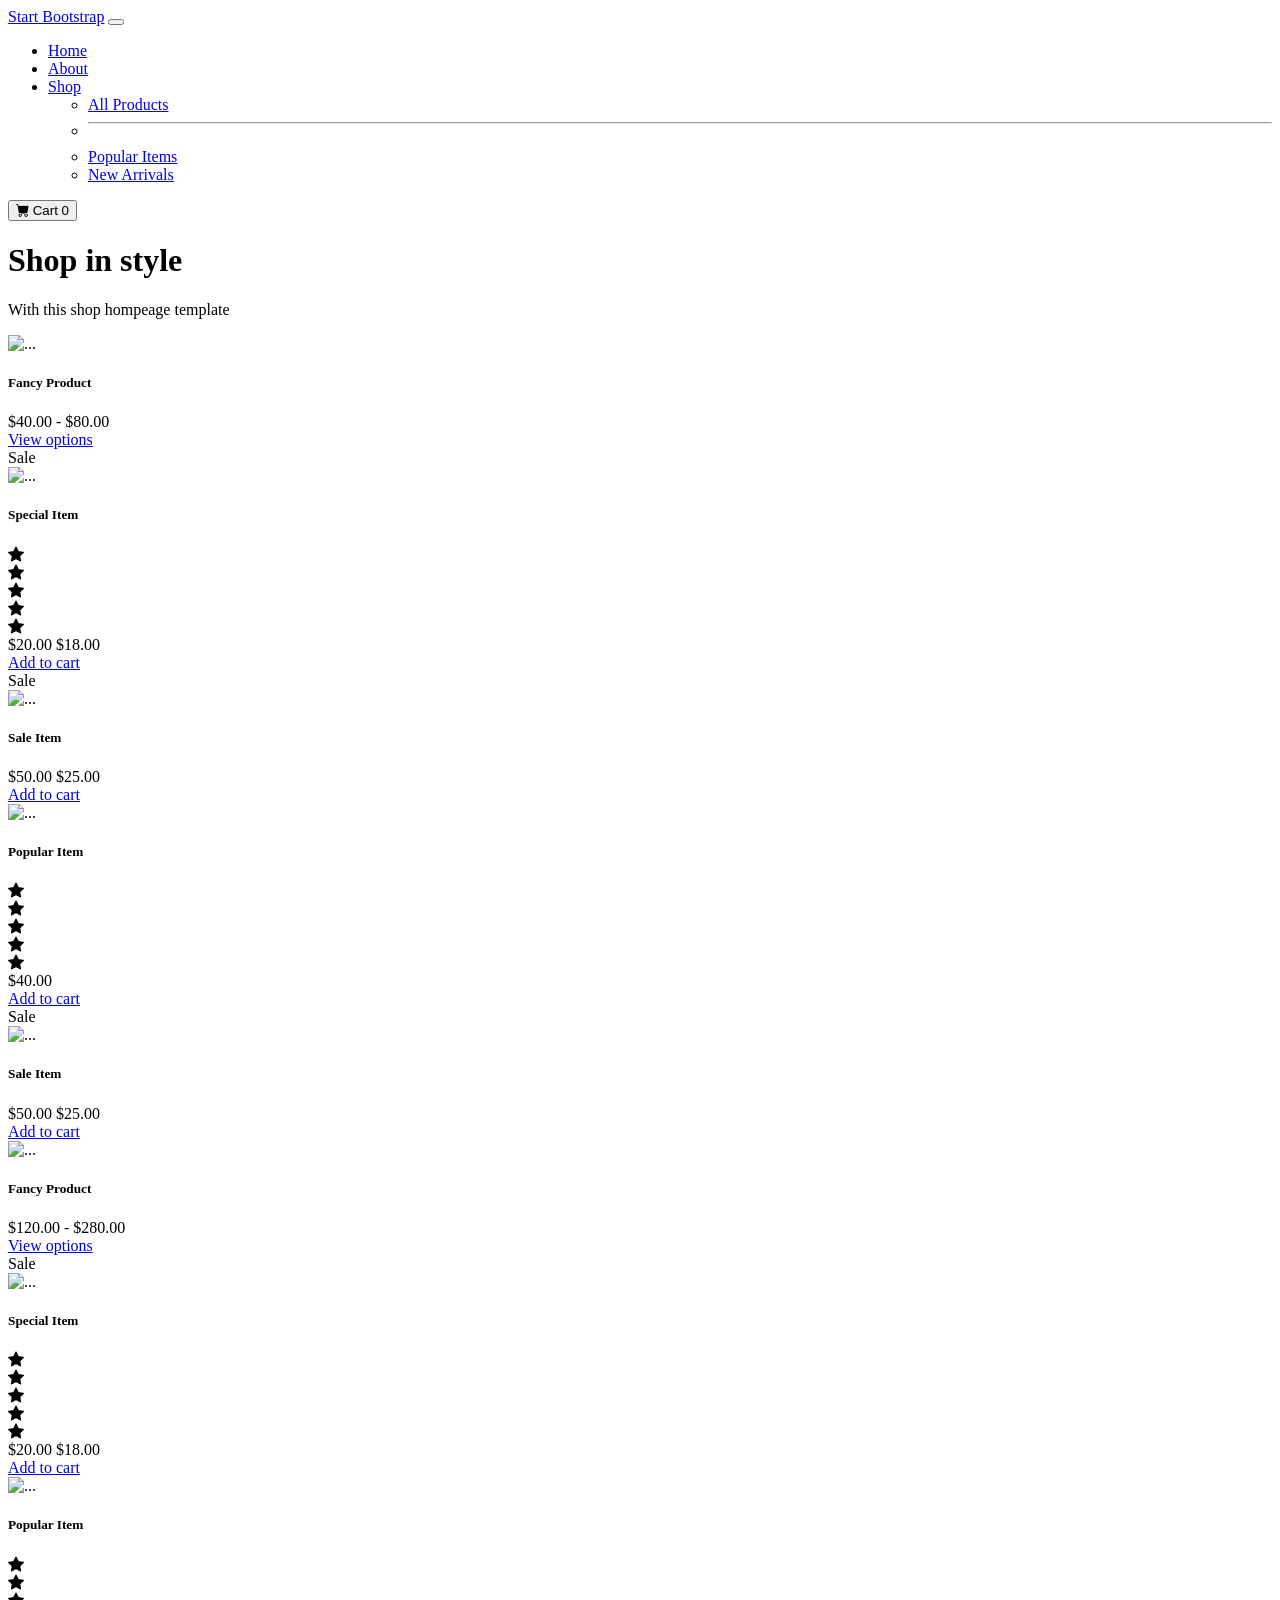
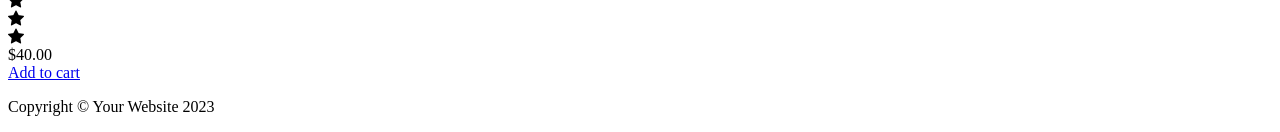
==== WebApplication1/wwwroot/index.html @ 753f81e5 "Add bootstrap template" ====
<!DOCTYPE html>
<html lang="en">
    <head>
        <meta charset="utf-8" />
        <meta name="viewport" content="width=device-width, initial-scale=1, shrink-to-fit=no" />
        <meta name="description" content="" />
        <meta name="author" content="" />
        <title>Shop Homepage - Start Bootstrap Template</title>
        <!-- Favicon-->
        <link rel="icon" type="image/x-icon" href="assets/favicon.ico" />
        <!-- Bootstrap icons-->
        <link href="https://cdn.jsdelivr.net/npm/bootstrap-icons@1.5.0/font/bootstrap-icons.css" rel="stylesheet" />
        <!-- Core theme CSS (includes Bootstrap)-->
        <link href="css/styles.css" rel="stylesheet" />
    </head>
    <body>
        <!-- Navigation-->
        <nav class="navbar navbar-expand-lg navbar-light bg-light">
            <div class="container px-4 px-lg-5">
                <a class="navbar-brand" href="#!">Start Bootstrap</a>
                <button class="navbar-toggler" type="button" data-bs-toggle="collapse" data-bs-target="#navbarSupportedContent" aria-controls="navbarSupportedContent" aria-expanded="false" aria-label="Toggle navigation"><span class="navbar-toggler-icon"></span></button>
                <div class="collapse navbar-collapse" id="navbarSupportedContent">
                    <ul class="navbar-nav me-auto mb-2 mb-lg-0 ms-lg-4">
                        <li class="nav-item"><a class="nav-link active" aria-current="page" href="#!">Home</a></li>
                        <li class="nav-item"><a class="nav-link" href="#!">About</a></li>
                        <li class="nav-item dropdown">
                            <a class="nav-link dropdown-toggle" id="navbarDropdown" href="#" role="button" data-bs-toggle="dropdown" aria-expanded="false">Shop</a>
                            <ul class="dropdown-menu" aria-labelledby="navbarDropdown">
                                <li><a class="dropdown-item" href="#!">All Products</a></li>
                                <li><hr class="dropdown-divider" /></li>
                                <li><a class="dropdown-item" href="#!">Popular Items</a></li>
                                <li><a class="dropdown-item" href="#!">New Arrivals</a></li>
                            </ul>
                        </li>
                    </ul>
                    <form class="d-flex">
                        <button class="btn btn-outline-dark" type="submit">
                            <i class="bi-cart-fill me-1"></i>
                            Cart
                            <span class="badge bg-dark text-white ms-1 rounded-pill">0</span>
                        </button>
                    </form>
                </div>
            </div>
        </nav>
        <!-- Header-->
        <header class="bg-dark py-5">
            <div class="container px-4 px-lg-5 my-5">
                <div class="text-center text-white">
                    <h1 class="display-4 fw-bolder">Shop in style</h1>
                    <p class="lead fw-normal text-white-50 mb-0">With this shop hompeage template</p>
                </div>
            </div>
        </header>
        <!-- Section-->
        <section class="py-5">
            <div class="container px-4 px-lg-5 mt-5">
                <div class="row gx-4 gx-lg-5 row-cols-2 row-cols-md-3 row-cols-xl-4 justify-content-center">
                    <div class="col mb-5">
                        <div class="card h-100">
                            <!-- Product image-->
                            <img class="card-img-top" src="https://dummyimage.com/450x300/dee2e6/6c757d.jpg" alt="..." />
                            <!-- Product details-->
                            <div class="card-body p-4">
                                <div class="text-center">
                                    <!-- Product name-->
                                    <h5 class="fw-bolder">Fancy Product</h5>
                                    <!-- Product price-->
                                    $40.00 - $80.00
                                </div>
                            </div>
                            <!-- Product actions-->
                            <div class="card-footer p-4 pt-0 border-top-0 bg-transparent">
                                <div class="text-center"><a class="btn btn-outline-dark mt-auto" href="#">View options</a></div>
                            </div>
                        </div>
                    </div>
                    <div class="col mb-5">
                        <div class="card h-100">
                            <!-- Sale badge-->
                            <div class="badge bg-dark text-white position-absolute" style="top: 0.5rem; right: 0.5rem">Sale</div>
                            <!-- Product image-->
                            <img class="card-img-top" src="https://dummyimage.com/450x300/dee2e6/6c757d.jpg" alt="..." />
                            <!-- Product details-->
                            <div class="card-body p-4">
                                <div class="text-center">
                                    <!-- Product name-->
                                    <h5 class="fw-bolder">Special Item</h5>
                                    <!-- Product reviews-->
                                    <div class="d-flex justify-content-center small text-warning mb-2">
                                        <div class="bi-star-fill"></div>
                                        <div class="bi-star-fill"></div>
                                        <div class="bi-star-fill"></div>
                                        <div class="bi-star-fill"></div>
                                        <div class="bi-star-fill"></div>
                                    </div>
                                    <!-- Product price-->
                                    <span class="text-muted text-decoration-line-through">$20.00</span>
                                    $18.00
                                </div>
                            </div>
                            <!-- Product actions-->
                            <div class="card-footer p-4 pt-0 border-top-0 bg-transparent">
                                <div class="text-center"><a class="btn btn-outline-dark mt-auto" href="#">Add to cart</a></div>
                            </div>
                        </div>
                    </div>
                    <div class="col mb-5">
                        <div class="card h-100">
                            <!-- Sale badge-->
                            <div class="badge bg-dark text-white position-absolute" style="top: 0.5rem; right: 0.5rem">Sale</div>
                            <!-- Product image-->
                            <img class="card-img-top" src="https://dummyimage.com/450x300/dee2e6/6c757d.jpg" alt="..." />
                            <!-- Product details-->
                            <div class="card-body p-4">
                                <div class="text-center">
                                    <!-- Product name-->
                                    <h5 class="fw-bolder">Sale Item</h5>
                                    <!-- Product price-->
                                    <span class="text-muted text-decoration-line-through">$50.00</span>
                                    $25.00
                                </div>
                            </div>
                            <!-- Product actions-->
                            <div class="card-footer p-4 pt-0 border-top-0 bg-transparent">
                                <div class="text-center"><a class="btn btn-outline-dark mt-auto" href="#">Add to cart</a></div>
                            </div>
                        </div>
                    </div>
                    <div class="col mb-5">
                        <div class="card h-100">
                            <!-- Product image-->
                            <img class="card-img-top" src="https://dummyimage.com/450x300/dee2e6/6c757d.jpg" alt="..." />
                            <!-- Product details-->
                            <div class="card-body p-4">
                                <div class="text-center">
                                    <!-- Product name-->
                                    <h5 class="fw-bolder">Popular Item</h5>
                                    <!-- Product reviews-->
                                    <div class="d-flex justify-content-center small text-warning mb-2">
                                        <div class="bi-star-fill"></div>
                                        <div class="bi-star-fill"></div>
                                        <div class="bi-star-fill"></div>
                                        <div class="bi-star-fill"></div>
                                        <div class="bi-star-fill"></div>
                                    </div>
                                    <!-- Product price-->
                                    $40.00
                                </div>
                            </div>
                            <!-- Product actions-->
                            <div class="card-footer p-4 pt-0 border-top-0 bg-transparent">
                                <div class="text-center"><a class="btn btn-outline-dark mt-auto" href="#">Add to cart</a></div>
                            </div>
                        </div>
                    </div>
                    <div class="col mb-5">
                        <div class="card h-100">
                            <!-- Sale badge-->
                            <div class="badge bg-dark text-white position-absolute" style="top: 0.5rem; right: 0.5rem">Sale</div>
                            <!-- Product image-->
                            <img class="card-img-top" src="https://dummyimage.com/450x300/dee2e6/6c757d.jpg" alt="..." />
                            <!-- Product details-->
                            <div class="card-body p-4">
                                <div class="text-center">
                                    <!-- Product name-->
                                    <h5 class="fw-bolder">Sale Item</h5>
                                    <!-- Product price-->
                                    <span class="text-muted text-decoration-line-through">$50.00</span>
                                    $25.00
                                </div>
                            </div>
                            <!-- Product actions-->
                            <div class="card-footer p-4 pt-0 border-top-0 bg-transparent">
                                <div class="text-center"><a class="btn btn-outline-dark mt-auto" href="#">Add to cart</a></div>
                            </div>
                        </div>
                    </div>
                    <div class="col mb-5">
                        <div class="card h-100">
                            <!-- Product image-->
                            <img class="card-img-top" src="https://dummyimage.com/450x300/dee2e6/6c757d.jpg" alt="..." />
                            <!-- Product details-->
                            <div class="card-body p-4">
                                <div class="text-center">
                                    <!-- Product name-->
                                    <h5 class="fw-bolder">Fancy Product</h5>
                                    <!-- Product price-->
                                    $120.00 - $280.00
                                </div>
                            </div>
                            <!-- Product actions-->
                            <div class="card-footer p-4 pt-0 border-top-0 bg-transparent">
                                <div class="text-center"><a class="btn btn-outline-dark mt-auto" href="#">View options</a></div>
                            </div>
                        </div>
                    </div>
                    <div class="col mb-5">
                        <div class="card h-100">
                            <!-- Sale badge-->
                            <div class="badge bg-dark text-white position-absolute" style="top: 0.5rem; right: 0.5rem">Sale</div>
                            <!-- Product image-->
                            <img class="card-img-top" src="https://dummyimage.com/450x300/dee2e6/6c757d.jpg" alt="..." />
                            <!-- Product details-->
                            <div class="card-body p-4">
                                <div class="text-center">
                                    <!-- Product name-->
                                    <h5 class="fw-bolder">Special Item</h5>
                                    <!-- Product reviews-->
                                    <div class="d-flex justify-content-center small text-warning mb-2">
                                        <div class="bi-star-fill"></div>
                                        <div class="bi-star-fill"></div>
                                        <div class="bi-star-fill"></div>
                                        <div class="bi-star-fill"></div>
                                        <div class="bi-star-fill"></div>
                                    </div>
                                    <!-- Product price-->
                                    <span class="text-muted text-decoration-line-through">$20.00</span>
                                    $18.00
                                </div>
                            </div>
                            <!-- Product actions-->
                            <div class="card-footer p-4 pt-0 border-top-0 bg-transparent">
                                <div class="text-center"><a class="btn btn-outline-dark mt-auto" href="#">Add to cart</a></div>
                            </div>
                        </div>
                    </div>
                    <div class="col mb-5">
                        <div class="card h-100">
                            <!-- Product image-->
                            <img class="card-img-top" src="https://dummyimage.com/450x300/dee2e6/6c757d.jpg" alt="..." />
                            <!-- Product details-->
                            <div class="card-body p-4">
                                <div class="text-center">
                                    <!-- Product name-->
                                    <h5 class="fw-bolder">Popular Item</h5>
                                    <!-- Product reviews-->
                                    <div class="d-flex justify-content-center small text-warning mb-2">
                                        <div class="bi-star-fill"></div>
                                        <div class="bi-star-fill"></div>
                                        <div class="bi-star-fill"></div>
                                        <div class="bi-star-fill"></div>
                                        <div class="bi-star-fill"></div>
                                    </div>
                                    <!-- Product price-->
                                    $40.00
                                </div>
                            </div>
                            <!-- Product actions-->
                            <div class="card-footer p-4 pt-0 border-top-0 bg-transparent">
                                <div class="text-center"><a class="btn btn-outline-dark mt-auto" href="#">Add to cart</a></div>
                            </div>
                        </div>
                    </div>
                </div>
            </div>
        </section>
        <!-- Footer-->
        <footer class="py-5 bg-dark">
            <div class="container"><p class="m-0 text-center text-white">Copyright &copy; Your Website 2023</p></div>
        </footer>
        <!-- Bootstrap core JS-->
        <script src="https://cdn.jsdelivr.net/npm/bootstrap@5.2.3/dist/js/bootstrap.bundle.min.js"></script>
        <!-- Core theme JS-->
        <script src="js/scripts.js"></script>
    </body>
</html>
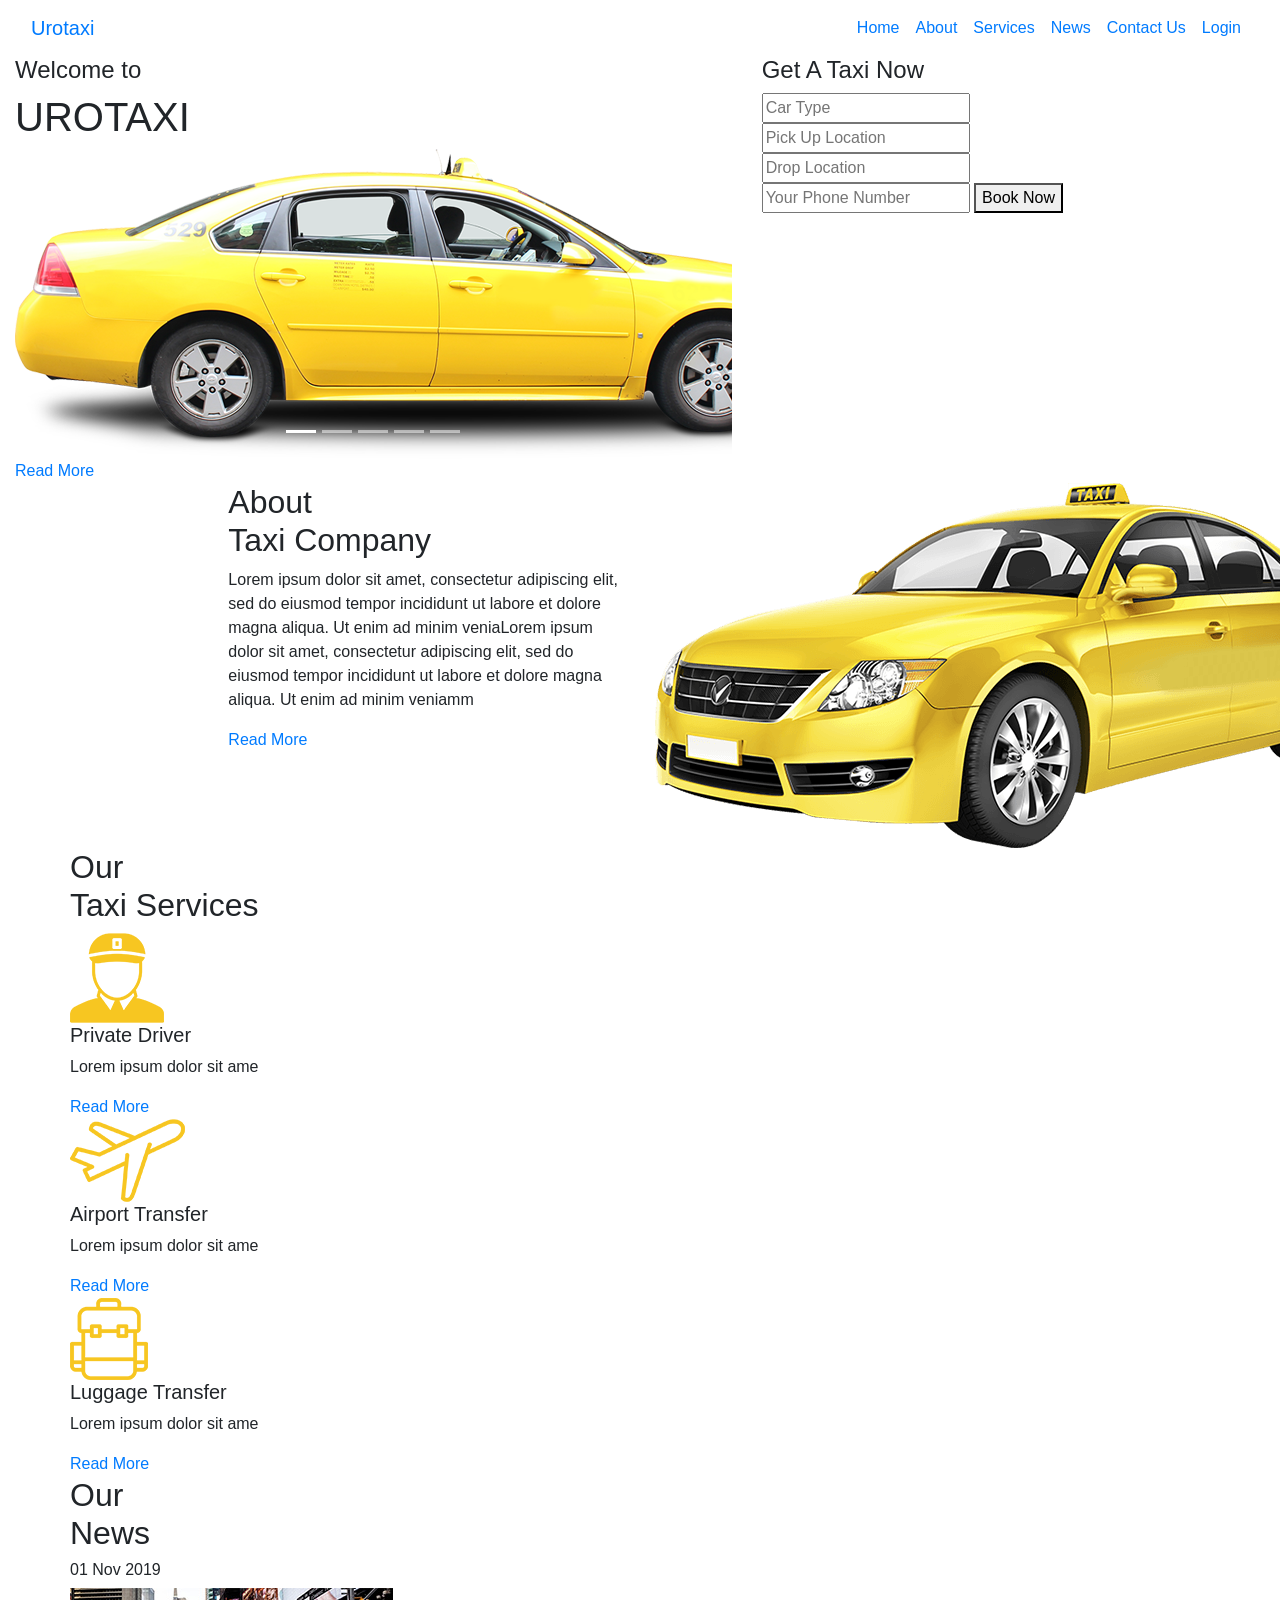
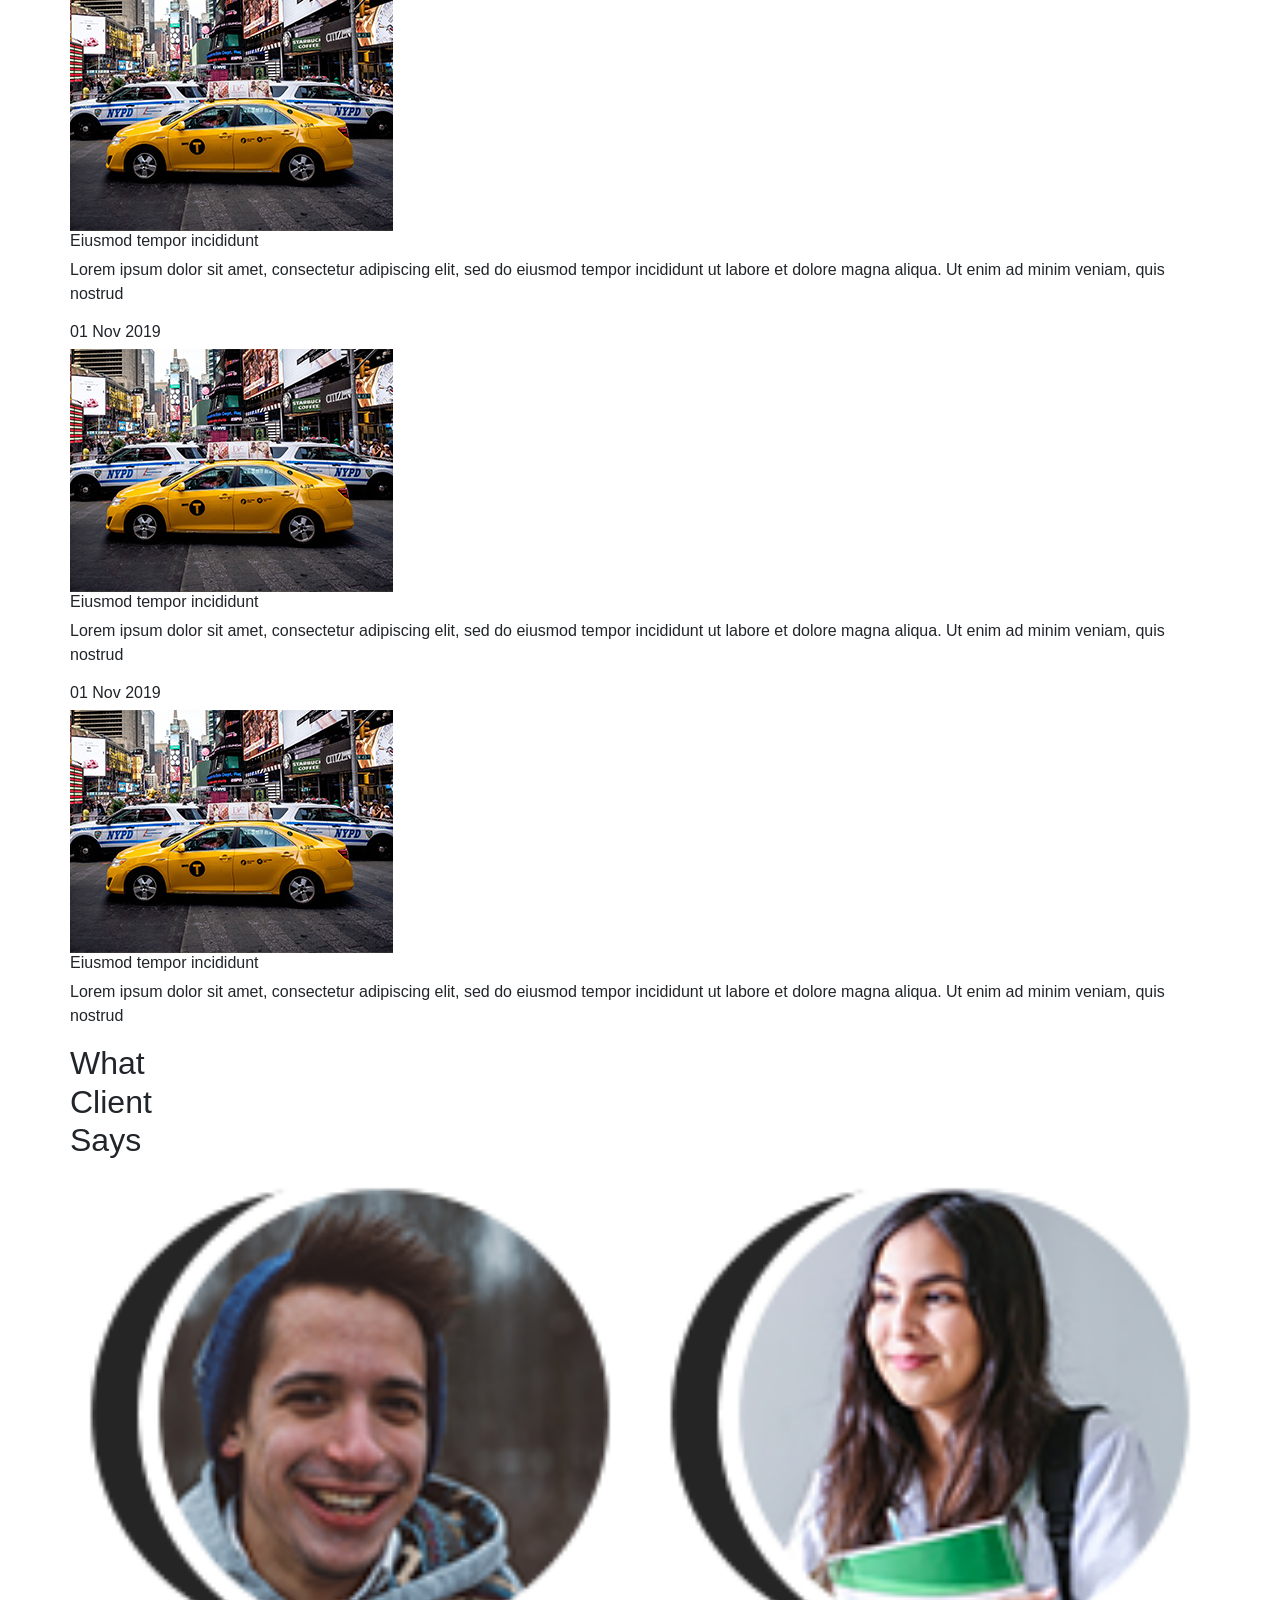
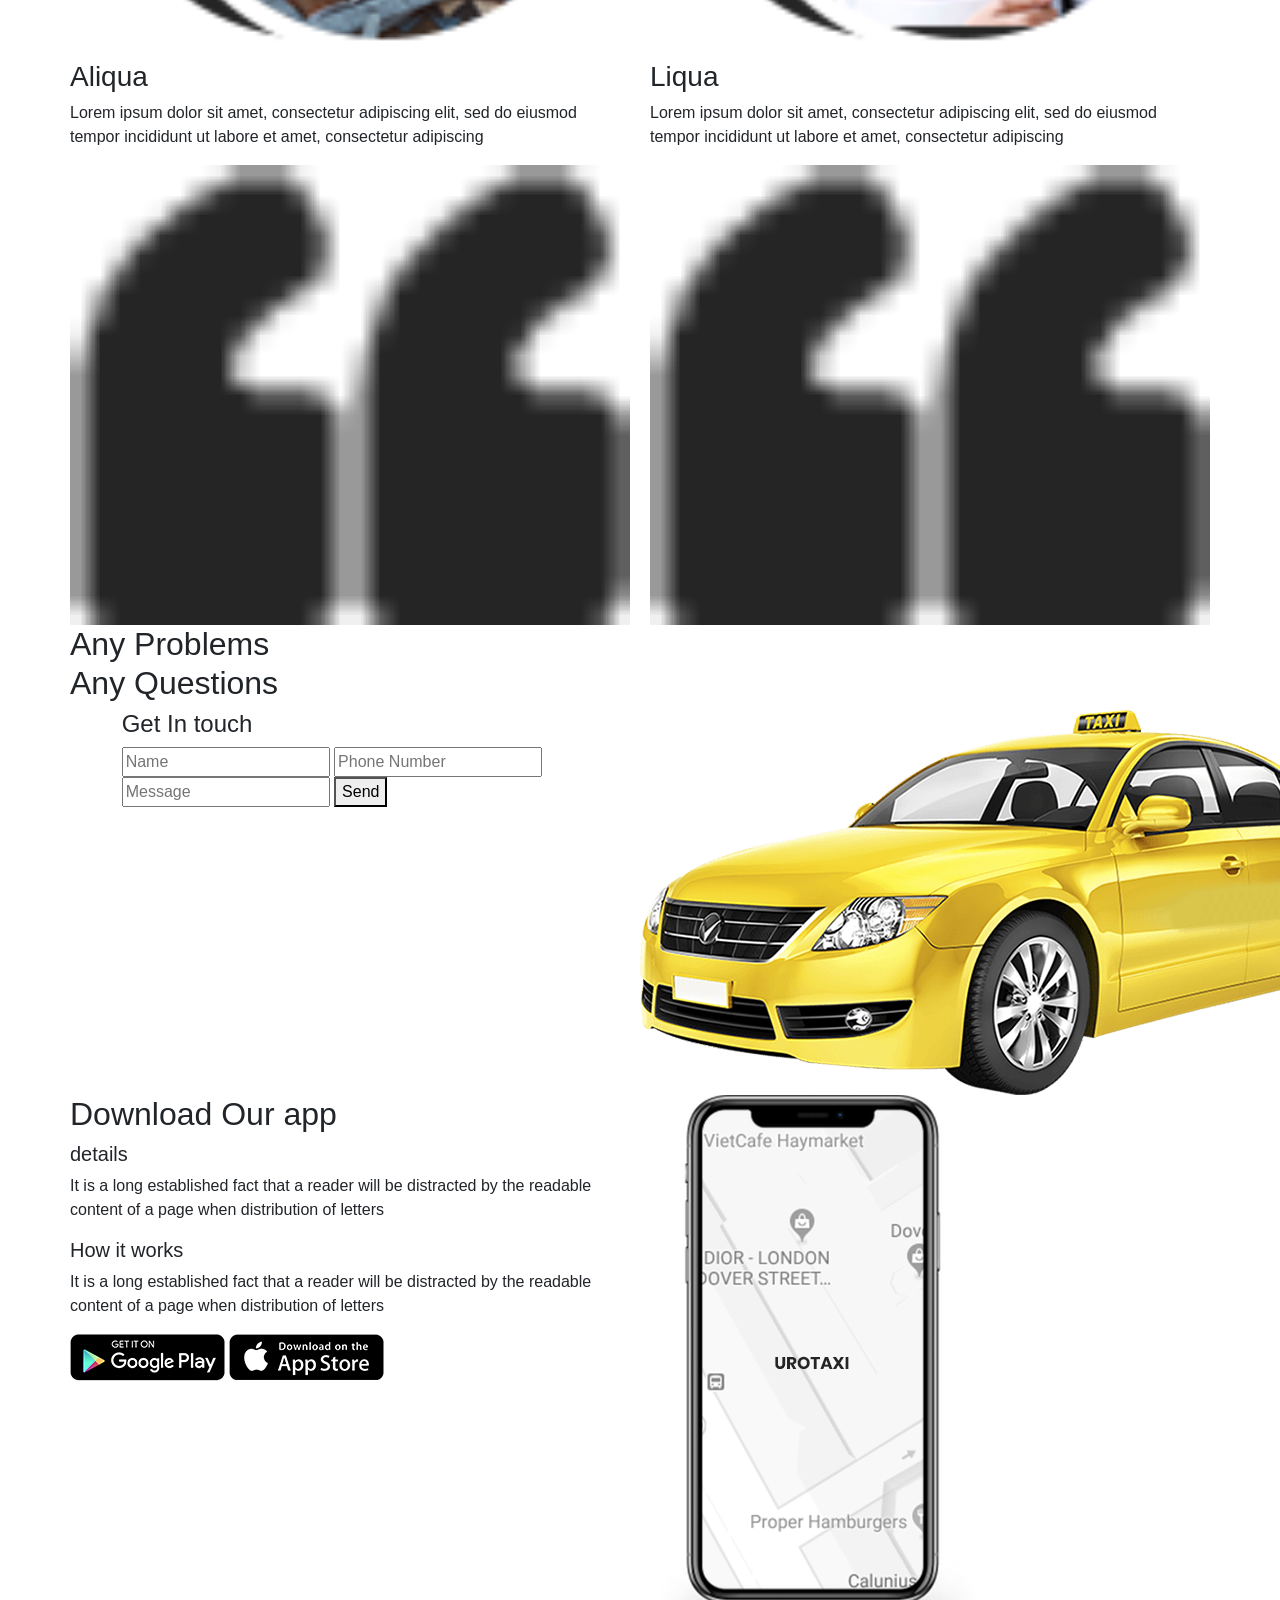
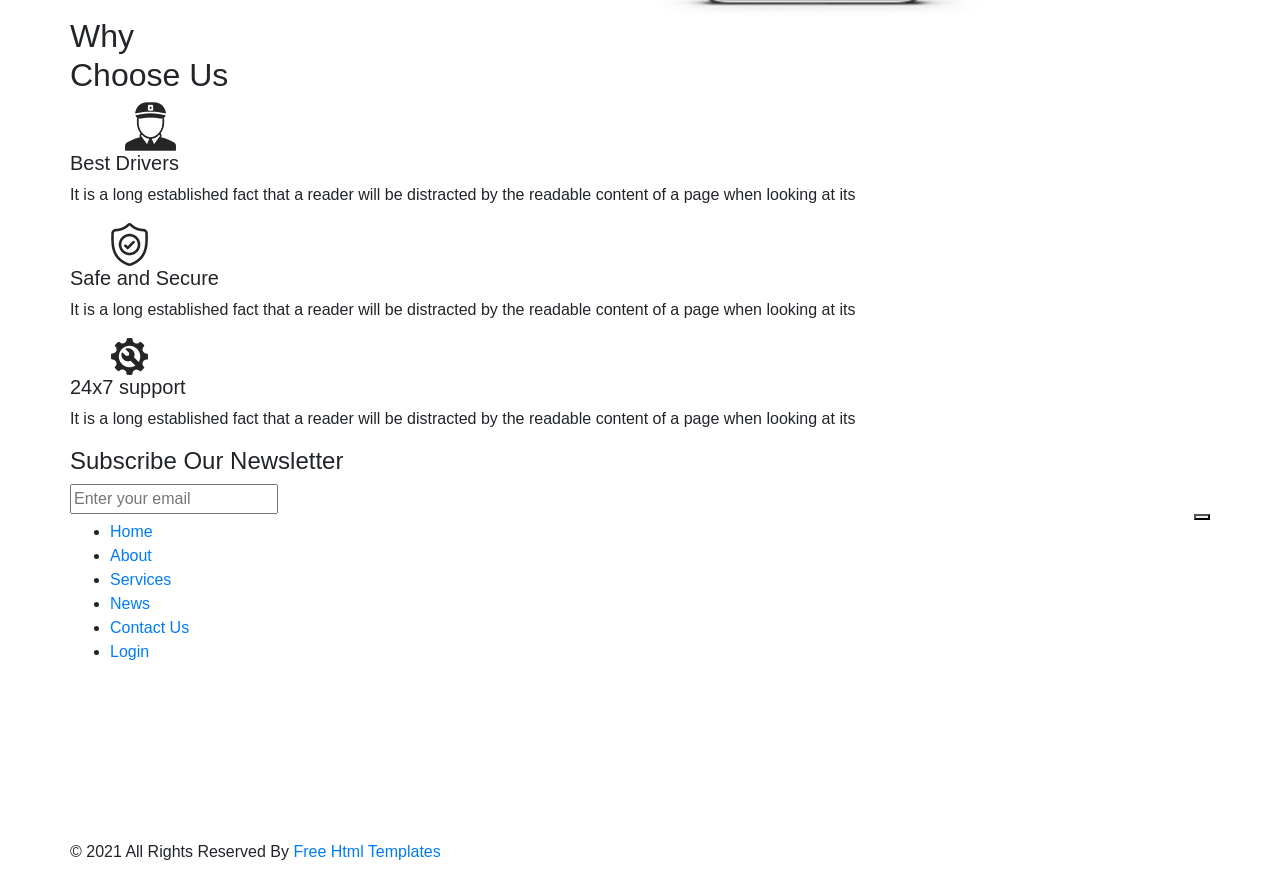
==== commit 51f9c376: "Change UI" ====
--- a/WebApplication1/wwwroot/index.html
+++ b/WebApplication1/wwwroot/index.html
@@ -1,267 +1,632 @@
 <!DOCTYPE html>
-<html lang="en">
-    <head>
-        <meta charset="utf-8" />
-        <meta name="viewport" content="width=device-width, initial-scale=1, shrink-to-fit=no" />
-        <meta name="description" content="" />
-        <meta name="author" content="" />
-        <title>Shop Homepage - Start Bootstrap Template</title>
-        <!-- Favicon-->
-        <link rel="icon" type="image/x-icon" href="assets/favicon.ico" />
-        <!-- Bootstrap icons-->
-        <link href="https://cdn.jsdelivr.net/npm/bootstrap-icons@1.5.0/font/bootstrap-icons.css" rel="stylesheet" />
-        <!-- Core theme CSS (includes Bootstrap)-->
-        <link href="css/styles.css" rel="stylesheet" />
-    </head>
-    <body>
-        <!-- Navigation-->
-        <nav class="navbar navbar-expand-lg navbar-light bg-light">
-            <div class="container px-4 px-lg-5">
-                <a class="navbar-brand" href="#!">Start Bootstrap</a>
-                <button class="navbar-toggler" type="button" data-bs-toggle="collapse" data-bs-target="#navbarSupportedContent" aria-controls="navbarSupportedContent" aria-expanded="false" aria-label="Toggle navigation"><span class="navbar-toggler-icon"></span></button>
-                <div class="collapse navbar-collapse" id="navbarSupportedContent">
-                    <ul class="navbar-nav me-auto mb-2 mb-lg-0 ms-lg-4">
-                        <li class="nav-item"><a class="nav-link active" aria-current="page" href="#!">Home</a></li>
-                        <li class="nav-item"><a class="nav-link" href="#!">About</a></li>
-                        <li class="nav-item dropdown">
-                            <a class="nav-link dropdown-toggle" id="navbarDropdown" href="#" role="button" data-bs-toggle="dropdown" aria-expanded="false">Shop</a>
-                            <ul class="dropdown-menu" aria-labelledby="navbarDropdown">
-                                <li><a class="dropdown-item" href="#!">All Products</a></li>
-                                <li><hr class="dropdown-divider" /></li>
-                                <li><a class="dropdown-item" href="#!">Popular Items</a></li>
-                                <li><a class="dropdown-item" href="#!">New Arrivals</a></li>
-                            </ul>
-                        </li>
-                    </ul>
-                    <form class="d-flex">
-                        <button class="btn btn-outline-dark" type="submit">
-                            <i class="bi-cart-fill me-1"></i>
-                            Cart
-                            <span class="badge bg-dark text-white ms-1 rounded-pill">0</span>
-                        </button>
-                    </form>
+<html>
+
+<head>
+  <!-- Basic -->
+  <meta charset="utf-8" />
+  <meta http-equiv="X-UA-Compatible" content="IE=edge" />
+  <!-- Mobile Metas -->
+  <meta name="viewport" content="width=device-width, initial-scale=1, shrink-to-fit=no" />
+  <!-- Site Metas -->
+  <meta name="keywords" content="" />
+  <meta name="description" content="" />
+  <meta name="author" content="" />
+
+  <title>Urotaxi</title>
+
+
+  <!-- slider stylesheet -->
+  <link rel="stylesheet" type="text/css" href="https://cdnjs.cloudflare.com/ajax/libs/OwlCarousel2/2.3.4/assets/owl.carousel.min.css" />
+
+  <!-- bootstrap core css -->
+  <link rel="stylesheet" type="text/css" href="css/bootstrap.css" />
+
+  <!-- fonts style -->
+  <link href="https://fonts.googleapis.com/css?family=Poppins:400,700&display=swap" rel="stylesheet">
+
+  <!-- Custom styles for this template -->
+  <link href="css/style.css" rel="stylesheet" />
+  <!-- responsive style -->
+  <link href="css/responsive.css" rel="stylesheet" />
+</head>
+
+<body>
+
+  <div class="hero_area">
+    <!-- header section strats -->
+    <header class="header_section">
+      <div class="container-fluid">
+        <nav class="navbar navbar-expand-lg custom_nav-container ">
+          <a class="navbar-brand" href="index.html">
+            <span>
+              Urotaxi
+            </span>
+          </a>
+          <button class="navbar-toggler" type="button" data-toggle="collapse" data-target="#navbarSupportedContent" aria-controls="navbarSupportedContent" aria-expanded="false" aria-label="Toggle navigation">
+            <span class="navbar-toggler-icon"></span>
+          </button>
+
+          <div class="collapse navbar-collapse" id="navbarSupportedContent">
+            <div class="d-flex ml-auto flex-column flex-lg-row align-items-center">
+              <ul class="navbar-nav  ">
+                <li class="nav-item active">
+                  <a class="nav-link" href="index.html">Home <span class="sr-only">(current)</span></a>
+                </li>
+                <li class="nav-item">
+                  <a class="nav-link" href="about.html"> About</a>
+                </li>
+                <li class="nav-item">
+                  <a class="nav-link" href="service.html"> Services </a>
+                </li>
+                <li class="nav-item">
+                  <a class="nav-link" href="news.html"> News</a>
+                </li>
+                <li class="nav-item">
+                  <a class="nav-link" href="contact.html">Contact Us</a>
+                </li>
+                <li class="nav-item">
+                  <a class="nav-link" href="#">Login</a>
+                </li>
+              </ul>
+            </div>
+          </div>
+        </nav>
+      </div>
+    </header>
+    <!-- end header section -->
+    <!-- slider section -->
+    <section class=" slider_section ">
+      <div class="container-fluid">
+        <div class="row">
+          <div class="col-md-7 ">
+            <div class="box">
+              <div class="detail-box">
+                <h4>
+                  Welcome to
+                </h4>
+                <h1>
+                  UROTAXI
+                </h1>
+              </div>
+              <div id="carouselExampleIndicators" class="carousel slide" data-ride="carousel">
+                <ol class="carousel-indicators">
+                  <li data-target="#carouselExampleIndicators" data-slide-to="0" class="active"></li>
+                  <li data-target="#carouselExampleIndicators" data-slide-to="1"></li>
+                  <li data-target="#carouselExampleIndicators" data-slide-to="2"></li>
+                  <li data-target="#carouselExampleIndicators" data-slide-to="3"></li>
+                  <li data-target="#carouselExampleIndicators" data-slide-to="4"></li>
+                </ol>
+                <div class="carousel-inner">
+                  <div class="carousel-item active">
+
+                    <div class="img-box">
+                      <img src="images/slider-img.png" alt="">
+                    </div>
+                  </div>
+                  <div class="carousel-item">
+                    <div class="img-box">
+                      <img src="images/slider-img.png" alt="">
+                    </div>
+                  </div>
+                  <div class="carousel-item">
+                    <div class="img-box">
+                      <img src="images/slider-img.png" alt="">
+                    </div>
+                  </div>
+                  <div class="carousel-item">
+                    <div class="img-box">
+                      <img src="images/slider-img.png" alt="">
+                    </div>
+                  </div>
+                  <div class="carousel-item">
+                    <div class="img-box">
+                      <img src="images/slider-img.png" alt="">
+                    </div>
+                  </div>
                 </div>
-            </div>
-        </nav>
-        <!-- Header-->
-        <header class="bg-dark py-5">
-            <div class="container px-4 px-lg-5 my-5">
-                <div class="text-center text-white">
-                    <h1 class="display-4 fw-bolder">Shop in style</h1>
-                    <p class="lead fw-normal text-white-50 mb-0">With this shop hompeage template</p>
+              </div>
+
+              <div class="btn-box">
+                <a href="" class="btn-1">
+                  Read More
+                </a>
+              </div>
+            </div>
+          </div>
+          <div class="col-lg-4 col-md-5 ">
+            <div class="slider_form">
+              <h4>
+                Get A Taxi Now
+              </h4>
+              <form action="">
+                <input type="text" placeholder="Car Type">
+                <input type="text" placeholder="Pick Up Location">
+                <input type="text" placeholder="Drop Location">
+                <div class="btm_input">
+                  <input type="text" placeholder="Your Phone Number">
+                  <button>Book Now</button>
                 </div>
-            </div>
-        </header>
-        <!-- Section-->
-        <section class="py-5">
-            <div class="container px-4 px-lg-5 mt-5">
-                <div class="row gx-4 gx-lg-5 row-cols-2 row-cols-md-3 row-cols-xl-4 justify-content-center">
-                    <div class="col mb-5">
-                        <div class="card h-100">
-                            <!-- Product image-->
-                            <img class="card-img-top" src="https://dummyimage.com/450x300/dee2e6/6c757d.jpg" alt="..." />
-                            <!-- Product details-->
-                            <div class="card-body p-4">
-                                <div class="text-center">
-                                    <!-- Product name-->
-                                    <h5 class="fw-bolder">Fancy Product</h5>
-                                    <!-- Product price-->
-                                    $40.00 - $80.00
-                                </div>
-                            </div>
-                            <!-- Product actions-->
-                            <div class="card-footer p-4 pt-0 border-top-0 bg-transparent">
-                                <div class="text-center"><a class="btn btn-outline-dark mt-auto" href="#">View options</a></div>
-                            </div>
-                        </div>
-                    </div>
-                    <div class="col mb-5">
-                        <div class="card h-100">
-                            <!-- Sale badge-->
-                            <div class="badge bg-dark text-white position-absolute" style="top: 0.5rem; right: 0.5rem">Sale</div>
-                            <!-- Product image-->
-                            <img class="card-img-top" src="https://dummyimage.com/450x300/dee2e6/6c757d.jpg" alt="..." />
-                            <!-- Product details-->
-                            <div class="card-body p-4">
-                                <div class="text-center">
-                                    <!-- Product name-->
-                                    <h5 class="fw-bolder">Special Item</h5>
-                                    <!-- Product reviews-->
-                                    <div class="d-flex justify-content-center small text-warning mb-2">
-                                        <div class="bi-star-fill"></div>
-                                        <div class="bi-star-fill"></div>
-                                        <div class="bi-star-fill"></div>
-                                        <div class="bi-star-fill"></div>
-                                        <div class="bi-star-fill"></div>
-                                    </div>
-                                    <!-- Product price-->
-                                    <span class="text-muted text-decoration-line-through">$20.00</span>
-                                    $18.00
-                                </div>
-                            </div>
-                            <!-- Product actions-->
-                            <div class="card-footer p-4 pt-0 border-top-0 bg-transparent">
-                                <div class="text-center"><a class="btn btn-outline-dark mt-auto" href="#">Add to cart</a></div>
-                            </div>
-                        </div>
-                    </div>
-                    <div class="col mb-5">
-                        <div class="card h-100">
-                            <!-- Sale badge-->
-                            <div class="badge bg-dark text-white position-absolute" style="top: 0.5rem; right: 0.5rem">Sale</div>
-                            <!-- Product image-->
-                            <img class="card-img-top" src="https://dummyimage.com/450x300/dee2e6/6c757d.jpg" alt="..." />
-                            <!-- Product details-->
-                            <div class="card-body p-4">
-                                <div class="text-center">
-                                    <!-- Product name-->
-                                    <h5 class="fw-bolder">Sale Item</h5>
-                                    <!-- Product price-->
-                                    <span class="text-muted text-decoration-line-through">$50.00</span>
-                                    $25.00
-                                </div>
-                            </div>
-                            <!-- Product actions-->
-                            <div class="card-footer p-4 pt-0 border-top-0 bg-transparent">
-                                <div class="text-center"><a class="btn btn-outline-dark mt-auto" href="#">Add to cart</a></div>
-                            </div>
-                        </div>
-                    </div>
-                    <div class="col mb-5">
-                        <div class="card h-100">
-                            <!-- Product image-->
-                            <img class="card-img-top" src="https://dummyimage.com/450x300/dee2e6/6c757d.jpg" alt="..." />
-                            <!-- Product details-->
-                            <div class="card-body p-4">
-                                <div class="text-center">
-                                    <!-- Product name-->
-                                    <h5 class="fw-bolder">Popular Item</h5>
-                                    <!-- Product reviews-->
-                                    <div class="d-flex justify-content-center small text-warning mb-2">
-                                        <div class="bi-star-fill"></div>
-                                        <div class="bi-star-fill"></div>
-                                        <div class="bi-star-fill"></div>
-                                        <div class="bi-star-fill"></div>
-                                        <div class="bi-star-fill"></div>
-                                    </div>
-                                    <!-- Product price-->
-                                    $40.00
-                                </div>
-                            </div>
-                            <!-- Product actions-->
-                            <div class="card-footer p-4 pt-0 border-top-0 bg-transparent">
-                                <div class="text-center"><a class="btn btn-outline-dark mt-auto" href="#">Add to cart</a></div>
-                            </div>
-                        </div>
-                    </div>
-                    <div class="col mb-5">
-                        <div class="card h-100">
-                            <!-- Sale badge-->
-                            <div class="badge bg-dark text-white position-absolute" style="top: 0.5rem; right: 0.5rem">Sale</div>
-                            <!-- Product image-->
-                            <img class="card-img-top" src="https://dummyimage.com/450x300/dee2e6/6c757d.jpg" alt="..." />
-                            <!-- Product details-->
-                            <div class="card-body p-4">
-                                <div class="text-center">
-                                    <!-- Product name-->
-                                    <h5 class="fw-bolder">Sale Item</h5>
-                                    <!-- Product price-->
-                                    <span class="text-muted text-decoration-line-through">$50.00</span>
-                                    $25.00
-                                </div>
-                            </div>
-                            <!-- Product actions-->
-                            <div class="card-footer p-4 pt-0 border-top-0 bg-transparent">
-                                <div class="text-center"><a class="btn btn-outline-dark mt-auto" href="#">Add to cart</a></div>
-                            </div>
-                        </div>
-                    </div>
-                    <div class="col mb-5">
-                        <div class="card h-100">
-                            <!-- Product image-->
-                            <img class="card-img-top" src="https://dummyimage.com/450x300/dee2e6/6c757d.jpg" alt="..." />
-                            <!-- Product details-->
-                            <div class="card-body p-4">
-                                <div class="text-center">
-                                    <!-- Product name-->
-                                    <h5 class="fw-bolder">Fancy Product</h5>
-                                    <!-- Product price-->
-                                    $120.00 - $280.00
-                                </div>
-                            </div>
-                            <!-- Product actions-->
-                            <div class="card-footer p-4 pt-0 border-top-0 bg-transparent">
-                                <div class="text-center"><a class="btn btn-outline-dark mt-auto" href="#">View options</a></div>
-                            </div>
-                        </div>
-                    </div>
-                    <div class="col mb-5">
-                        <div class="card h-100">
-                            <!-- Sale badge-->
-                            <div class="badge bg-dark text-white position-absolute" style="top: 0.5rem; right: 0.5rem">Sale</div>
-                            <!-- Product image-->
-                            <img class="card-img-top" src="https://dummyimage.com/450x300/dee2e6/6c757d.jpg" alt="..." />
-                            <!-- Product details-->
-                            <div class="card-body p-4">
-                                <div class="text-center">
-                                    <!-- Product name-->
-                                    <h5 class="fw-bolder">Special Item</h5>
-                                    <!-- Product reviews-->
-                                    <div class="d-flex justify-content-center small text-warning mb-2">
-                                        <div class="bi-star-fill"></div>
-                                        <div class="bi-star-fill"></div>
-                                        <div class="bi-star-fill"></div>
-                                        <div class="bi-star-fill"></div>
-                                        <div class="bi-star-fill"></div>
-                                    </div>
-                                    <!-- Product price-->
-                                    <span class="text-muted text-decoration-line-through">$20.00</span>
-                                    $18.00
-                                </div>
-                            </div>
-                            <!-- Product actions-->
-                            <div class="card-footer p-4 pt-0 border-top-0 bg-transparent">
-                                <div class="text-center"><a class="btn btn-outline-dark mt-auto" href="#">Add to cart</a></div>
-                            </div>
-                        </div>
-                    </div>
-                    <div class="col mb-5">
-                        <div class="card h-100">
-                            <!-- Product image-->
-                            <img class="card-img-top" src="https://dummyimage.com/450x300/dee2e6/6c757d.jpg" alt="..." />
-                            <!-- Product details-->
-                            <div class="card-body p-4">
-                                <div class="text-center">
-                                    <!-- Product name-->
-                                    <h5 class="fw-bolder">Popular Item</h5>
-                                    <!-- Product reviews-->
-                                    <div class="d-flex justify-content-center small text-warning mb-2">
-                                        <div class="bi-star-fill"></div>
-                                        <div class="bi-star-fill"></div>
-                                        <div class="bi-star-fill"></div>
-                                        <div class="bi-star-fill"></div>
-                                        <div class="bi-star-fill"></div>
-                                    </div>
-                                    <!-- Product price-->
-                                    $40.00
-                                </div>
-                            </div>
-                            <!-- Product actions-->
-                            <div class="card-footer p-4 pt-0 border-top-0 bg-transparent">
-                                <div class="text-center"><a class="btn btn-outline-dark mt-auto" href="#">Add to cart</a></div>
-                            </div>
-                        </div>
-                    </div>
+              </form>
+            </div>
+          </div>
+        </div>
+      </div>
+
+    </section>
+    <!-- end slider section -->
+  </div>
+
+  <!-- about section -->
+
+  <section class="about_section layout_padding">
+    <div class="container-fluid">
+      <div class="row">
+        <div class="col-lg-4 col-md-5 offset-lg-2 offset-md-1">
+          <div class="detail-box">
+            <h2>
+              About <br>
+              Taxi Company
+            </h2>
+            <p>
+              Lorem ipsum dolor sit amet, consectetur adipiscing elit, sed do eiusmod tempor incididunt ut labore et dolore magna aliqua. Ut enim ad minim veniaLorem ipsum dolor sit amet, consectetur adipiscing elit, sed do eiusmod tempor incididunt ut labore et dolore magna aliqua. Ut enim ad minim veniamm
+            </p>
+            <a href="">
+              Read More
+            </a>
+          </div>
+        </div>
+        <div class="col-md-6">
+          <div class="img-box">
+            <img src="images/about-img.png" alt="">
+          </div>
+        </div>
+      </div>
+    </div>
+  </section>
+
+  <!-- end about section -->
+
+  <!-- service section -->
+
+  <section class="service_section layout_padding">
+    <div class="container">
+      <div class="heading_container">
+        <h2>
+          Our <br>
+          Taxi Services
+        </h2>
+      </div>
+      <div class="service_container">
+        <div class="box">
+          <div class="img-box">
+            <img src="images/delivery-man.png" alt="">
+          </div>
+          <div class="detail-box">
+            <h5>
+              Private Driver
+            </h5>
+            <p>
+              Lorem ipsum dolor sit ame
+            </p>
+            <a href="">
+              Read More
+            </a>
+          </div>
+        </div>
+        <div class="box">
+          <div class="img-box">
+            <img src="images/airplane.png" alt="">
+          </div>
+          <div class="detail-box">
+            <h5>
+              Airport Transfer
+            </h5>
+            <p>
+              Lorem ipsum dolor sit ame
+            </p>
+            <a href="">
+              Read More
+            </a>
+          </div>
+        </div>
+        <div class="box">
+          <div class="img-box">
+            <img src="images/backpack.png" alt="">
+          </div>
+          <div class="detail-box">
+            <h5>
+              Luggage Transfer
+            </h5>
+            <p>
+              Lorem ipsum dolor sit ame
+            </p>
+            <a href="">
+              Read More
+            </a>
+          </div>
+        </div>
+      </div>
+    </div>
+  </section>
+
+  <!-- end service section -->
+
+  <!-- news section -->
+
+  <section class="news_section layout_padding">
+    <div class="container">
+      <div class="heading_container">
+        <h2>
+          Our <br>
+          News
+        </h2>
+      </div>
+      <div class="news_container">
+        <div class="box">
+          <div class="date-box">
+            <h6>
+              01 Nov 2019
+            </h6>
+          </div>
+          <div class="img-box">
+            <img src="images/news-img.jpg" alt="">
+          </div>
+          <div class="detail-box">
+            <h6>
+              Eiusmod tempor incididunt
+            </h6>
+            <p>
+              Lorem ipsum dolor sit amet, consectetur adipiscing elit, sed do eiusmod tempor incididunt ut labore et dolore magna aliqua. Ut enim ad minim veniam, quis nostrud
+            </p>
+          </div>
+        </div>
+        <div class="box">
+          <div class="date-box">
+            <h6>
+              01 Nov 2019
+            </h6>
+          </div>
+          <div class="img-box">
+            <img src="images/news-img.jpg" alt="">
+          </div>
+          <div class="detail-box">
+            <h6>
+              Eiusmod tempor incididunt
+            </h6>
+            <p>
+              Lorem ipsum dolor sit amet, consectetur adipiscing elit, sed do eiusmod tempor incididunt ut labore et dolore magna aliqua. Ut enim ad minim veniam, quis nostrud
+            </p>
+          </div>
+        </div>
+        <div class="box">
+          <div class="date-box">
+            <h6>
+              01 Nov 2019
+            </h6>
+          </div>
+          <div class="img-box">
+            <img src="images/news-img.jpg" alt="">
+          </div>
+          <div class="detail-box">
+            <h6>
+              Eiusmod tempor incididunt
+            </h6>
+            <p>
+              Lorem ipsum dolor sit amet, consectetur adipiscing elit, sed do eiusmod tempor incididunt ut labore et dolore magna aliqua. Ut enim ad minim veniam, quis nostrud
+            </p>
+          </div>
+        </div>
+      </div>
+    </div>
+  </section>
+
+  <!-- end news section -->
+
+  <!-- client section -->
+
+  <section class="client_section layout_padding-bottom">
+    <div class="container">
+      <div class="heading_container">
+        <h2>
+          What <br>
+          Client <br>
+          Says
+        </h2>
+      </div>
+      <div class="client_container">
+        <div class="carousel-wrap ">
+          <div class="owl-carousel">
+            <div class="item">
+              <div class="box">
+                <div class="img-box">
+                  <img src="images/client-1.png" alt="">
                 </div>
-            </div>
-        </section>
-        <!-- Footer-->
-        <footer class="py-5 bg-dark">
-            <div class="container"><p class="m-0 text-center text-white">Copyright &copy; Your Website 2023</p></div>
-        </footer>
-        <!-- Bootstrap core JS-->
-        <script src="https://cdn.jsdelivr.net/npm/bootstrap@5.2.3/dist/js/bootstrap.bundle.min.js"></script>
-        <!-- Core theme JS-->
-        <script src="js/scripts.js"></script>
-    </body>
-</html>
+                <div class="detail-box">
+                  <h3>
+                    Aliqua
+                  </h3>
+                  <p>
+                    Lorem ipsum dolor sit amet, consectetur adipiscing elit, sed do eiusmod tempor incididunt ut labore et amet, consectetur adipiscing
+                  </p>
+                  <img src="images/quote.png" alt="">
+                </div>
+              </div>
+            </div>
+            <div class="item">
+              <div class="box">
+                <div class="img-box">
+                  <img src="images/client-2.png" alt="">
+                </div>
+                <div class="detail-box">
+                  <h3>
+                    Liqua
+                  </h3>
+                  <p>
+                    Lorem ipsum dolor sit amet, consectetur adipiscing elit, sed do eiusmod tempor incididunt ut labore et amet, consectetur adipiscing
+                  </p>
+                  <img src="images/quote.png" alt="">
+                </div>
+              </div>
+            </div>
+          </div>
+        </div>
+      </div>
+    </div>
+  </section>
+
+  <!-- end client section -->
+
+  <!-- contact section -->
+
+  <section class="contact_section layout_padding-bottom">
+    <div class="container">
+      <div class="heading_container">
+        <h2>
+          Any Problems <br>
+          Any Questions
+        </h2>
+      </div>
+    </div>
+    <div class="container-fluid">
+      <div class="row">
+        <div class="col-md-5  offset-md-1">
+          <div class="contact_form">
+            <h4>
+              Get In touch
+            </h4>
+            <form action="">
+              <input type="text" placeholder="Name">
+              <input type="text" placeholder="Phone Number">
+              <input type="text" placeholder="Message" class="message_input">
+              <button>Send</button>
+            </form>
+          </div>
+        </div>
+        <div class="col-md-6 px-0">
+          <div class="img-box">
+            <img src="images/contact-img.png" alt="">
+          </div>
+        </div>
+      </div>
+    </div>
+  </section>
+  <!-- end contact section -->
+
+  <!-- app section -->
+
+  <section class="app_section layout_padding2">
+    <div class="container">
+      <div class="row">
+        <div class="col-md-6">
+          <div class="detail-box">
+            <h2>
+              Download Our app
+            </h2>
+            <div class="text-box">
+              <h5>
+                details
+              </h5>
+              <p>
+                It is a long established fact that a reader will be distracted by the readable content of a page when distribution of letters
+              </p>
+            </div>
+            <div class="text-box">
+              <h5>
+                How it works
+              </h5>
+              <p>
+                It is a long established fact that a reader will be distracted by the readable content of a page when distribution of letters
+              </p>
+            </div>
+            <div class="btn-box">
+              <a href="">
+                <img src="images/playstore.png" alt="">
+              </a>
+              <a href="">
+                <img src="images/appstore.png" alt="">
+              </a>
+            </div>
+          </div>
+        </div>
+        <div class="col-md-6">
+          <div class="img-box">
+            <img src="images/mobile.png" alt="">
+          </div>
+        </div>
+      </div>
+    </div>
+  </section>
+
+  <!-- end app section -->
+
+  <!-- why section -->
+
+  <section class="why_section layout_padding">
+    <div class="container">
+      <div class="heading_container">
+        <h2>
+          Why <br>
+          Choose Us
+        </h2>
+      </div>
+      <div class="why_container">
+        <div class="box">
+          <div class="img-box">
+            <img src="images/delivery-man-white.png" alt="" class="img-1">
+            <img src="images/delivery-man-black.png" alt="" class="img-2">
+          </div>
+          <div class="detail-box">
+            <h5>
+              Best Drivers
+            </h5>
+            <p>
+              It is a long established fact that a reader will be distracted by the readable content of a page when looking at its
+            </p>
+          </div>
+        </div>
+        <div class="box">
+          <div class="img-box">
+            <img src="images/shield-white.png" alt="" class="img-1">
+            <img src="images/shield-black.png" alt="" class="img-2">
+          </div>
+          <div class="detail-box">
+            <h5>
+              Safe and Secure
+            </h5>
+            <p>
+              It is a long established fact that a reader will be distracted by the readable content of a page when looking at its
+            </p>
+          </div>
+        </div>
+        <div class="box">
+          <div class="img-box">
+            <img src="images/repairing-service-white.png" alt="" class="img-1">
+            <img src="images/repairing-service-black.png" alt="" class="img-2">
+          </div>
+          <div class="detail-box">
+            <h5>
+              24x7 support
+            </h5>
+            <p>
+              It is a long established fact that a reader will be distracted by the readable content of a page when looking at its
+            </p>
+          </div>
+        </div>
+      </div>
+    </div>
+  </section>
+
+  <!-- end why section -->
+
+  <!-- info section -->
+
+  <section class="info_section layout_padding-top layout_padding2-bottom">
+    <div class="container">
+      <div class="box">
+        <div class="info_form">
+          <h4>
+            Subscribe Our Newsletter
+          </h4>
+          <form action="">
+            <input type="text" placeholder="Enter your email">
+            <div class="d-flex justify-content-end">
+              <button>
+
+              </button>
+            </div>
+          </form>
+        </div>
+        <div class="info_links">
+          <ul>
+            <li class=" ">
+              <a class="" href="index.html">Home <span class="sr-only">(current)</span></a>
+            </li>
+            <li class="">
+              <a class="" href="about.html"> About</a>
+            </li>
+            <li class="">
+              <a class="" href="service.html"> Services </a>
+            </li>
+            <li class="">
+              <a class="" href="news.html"> News</a>
+            </li>
+            <li class="">
+              <a class="" href="contact.html">Contact Us</a>
+            </li>
+            <li class="">
+              <a class="" href="#">Login</a>
+            </li>
+          </ul>
+        </div>
+        <div class="info_social">
+          <div>
+            <a href="">
+              <img src="images/fb.png" alt="">
+            </a>
+          </div>
+          <div>
+            <a href="">
+              <img src="images/twitter.png" alt="">
+            </a>
+          </div>
+          <div>
+            <a href="">
+              <img src="images/linkedin.png" alt="">
+            </a>
+          </div>
+          <div>
+            <a href="">
+              <img src="images/instagram.png" alt="">
+            </a>
+          </div>
+        </div>
+      </div>
+    </div>
+
+  </section>
+
+  <!-- end info section -->
+
+  <!-- footer section -->
+  <section class="container-fluid footer_section">
+    <div class="container">
+      <p>
+        &copy; 2021 All Rights Reserved By
+        <a href="https://html.design/">Free Html Templates</a>
+      </p>
+    </div>
+  </section>
+  <!-- footer section -->
+
+  <script type="text/javascript" src="js/jquery-3.4.1.min.js"></script>
+  <script type="text/javascript" src="js/bootstrap.js"></script>
+  <script type="text/javascript" src="https://cdnjs.cloudflare.com/ajax/libs/OwlCarousel2/2.3.4/owl.carousel.min.js">
+  </script>
+
+
+  <!-- owl carousel script -->
+  <script type="text/javascript">
+    $(".owl-carousel").owlCarousel({
+      loop: true,
+      margin: 20,
+      navText: [],
+      autoplay: true,
+      autoplayHoverPause: true,
+      responsive: {
+        0: {
+          items: 1
+        },
+        768: {
+          items: 2
+        },
+        1000: {
+          items: 2
+        }
+      }
+    });
+  </script>
+  <!-- end owl carousel script -->
+
+</body>
+
+</html>
--- a/WebApplication1/wwwroot/css/responsive.css
+++ b/WebApplication1/wwwroot/css/responsive.css
@@ -0,0 +1,124 @@
+@media (max-width: 1120px) {}
+
+@media (max-width: 992px) {
+  .hero_area {
+    min-height: auto;
+  }
+
+  .hero_area::before {
+    width: 100%;
+  }
+
+  .slider_section .slider_form {
+    width: 100%;
+    max-width: 550px;
+    margin-top: 45px;
+    margin-bottom: 75px;
+  }
+
+  .slider_section .carousel-indicators {
+    left: 0;
+    justify-content: center;
+  }
+
+  .news_section .news_container {
+    flex-direction: column;
+  }
+
+  .news_section .news_container .box:nth-child(2) {
+    margin-top: 75px;
+    margin-bottom: 75px;
+  }
+
+  .contact_section .contact_form {
+    padding: 25px 15px;
+    margin: 0 auto;
+    max-width: 475px;
+  }
+
+  .why_section .why_container {
+    padding: 0;
+  }
+
+  .info_section .box {
+    width: 100%;
+  }
+
+  .footer_section p {
+    width: 100%;
+  }
+}
+
+@media (max-width: 768px) {
+
+  .about_section .detail-box {
+    padding: 0;
+    margin-bottom: 45px;
+  }
+
+  .about_section .detail-box::before {
+    right: -5px;
+  }
+
+  .about_section .img-box {
+    padding: 45px 0;
+  }
+
+  .service_section .service_container .box:nth-child(2) {
+    margin: 45px 0;
+  }
+
+  .service_section .service_container {
+    flex-direction: column;
+  }
+
+  .contact_section .img-box {
+    padding-left: 25px;
+    margin-top: 35px;
+  }
+
+  .app_section .detail-box {
+    margin-bottom: 35px;
+  }
+
+  .info_section .info_links ul {
+    flex-direction: column;
+    align-items: center;
+  }
+
+
+}
+
+@media (max-width: 576px) {
+  .news_section .news_container {
+    padding: 0;
+  }
+}
+
+@media (max-width: 480px) {}
+
+@media (max-width: 420px) {
+  .why_section .box {
+    flex-direction: column;
+    align-items: center;
+    text-align: center;
+  }
+
+  .why_section .box .img-box {
+    margin: 0;
+    margin-bottom: 25px;
+  }
+}
+
+@media (max-width: 360px) {
+  .app_section .detail-box .btn-box {
+    flex-direction: column;
+    align-items: center;
+  }
+}
+
+@media (min-width: 1200px) {
+  .container {
+    max-width: 1170px;
+  }
+}
